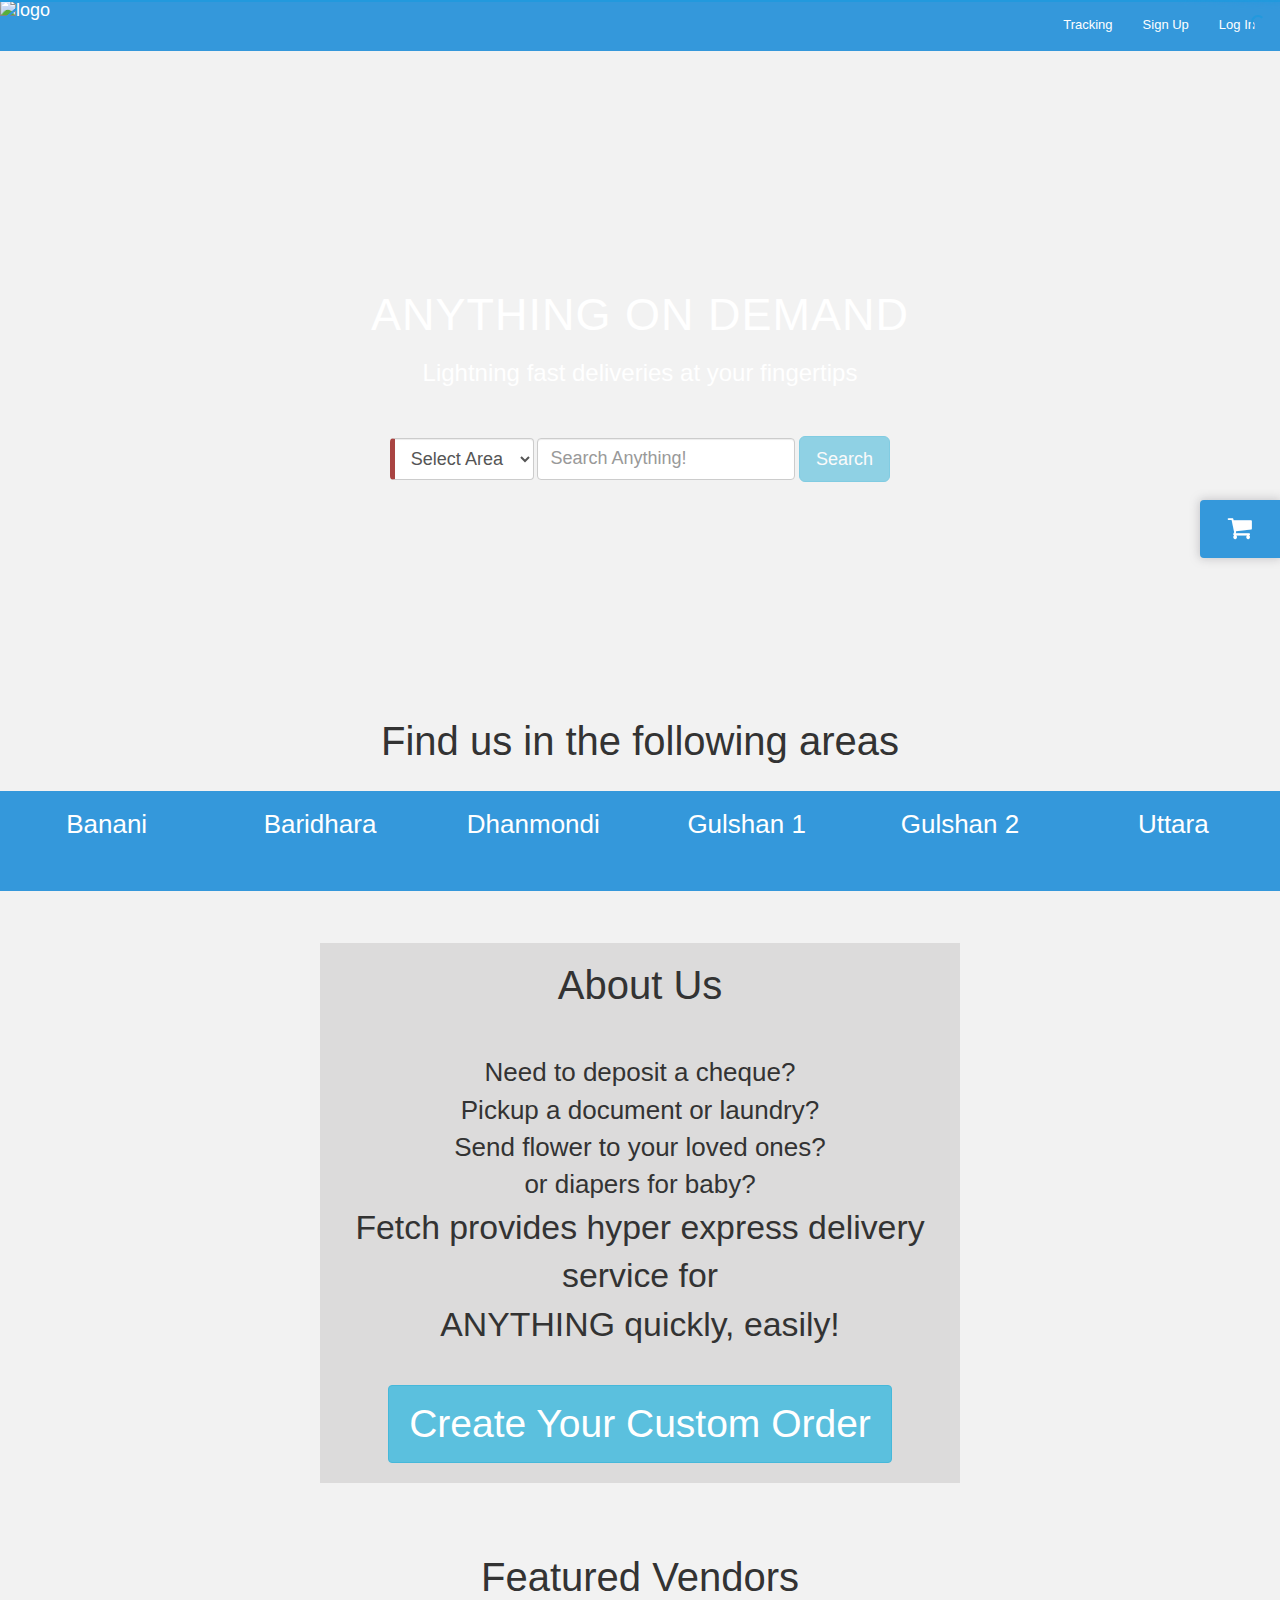
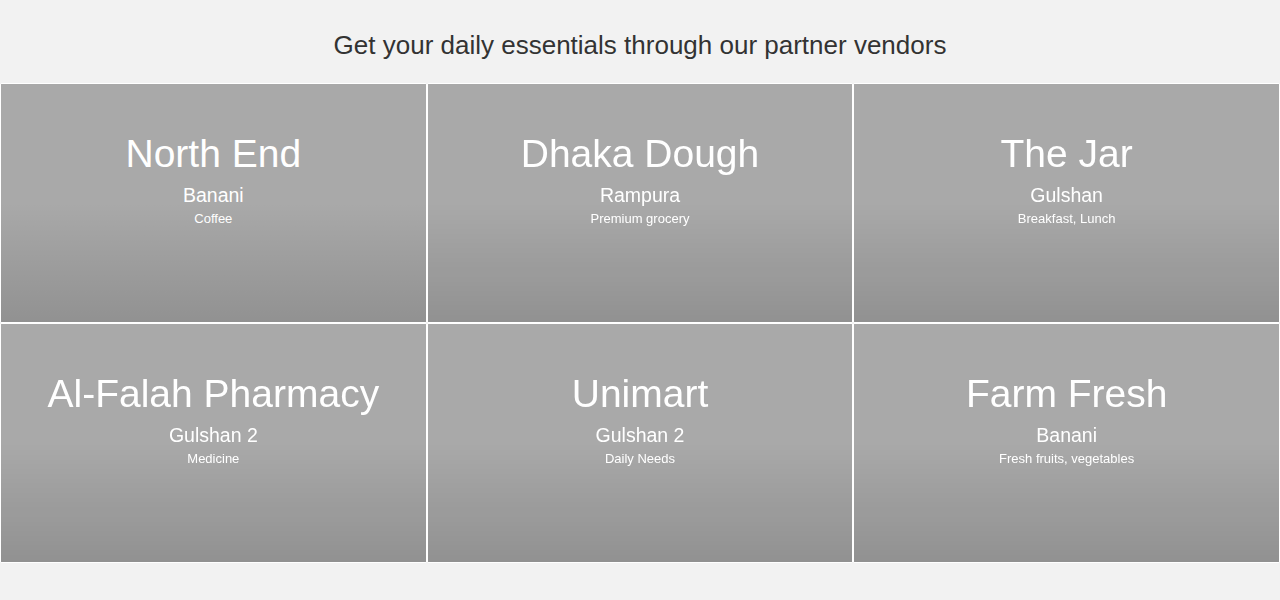
==== index.html @ 1026d93a "added sidebar order cart" ====
<!DOCTYPE html>
<html>
  <head>
    <base href="/">
    <meta charset="UTF-8">
    <meta name="viewport" content="width=device-width, initial-scale=1">

    <meta http-equiv="X-UA-Compatible" content="IE=edge">
    <meta name="description" content="Web client for TaskCat">
    <meta name="author" content="NerdCats">
    <link rel="shortcut icon" href="assets/img/favicon.png">
    <title>Loading ..</title>

    <script src="assets/lib-48194ce03d.js"></script>

    <link rel="stylesheet" href="assets/bundle-b30ed6eff9.css">

    <!-- inject:js -->
    <script src="/app/bundle-226442ccc1.js"></script>
    <!-- endinject -->

    

  </head>

  <!--Display the application -->
  <body>
    <webcat>Loading...</webcat>
  </body>

</html>
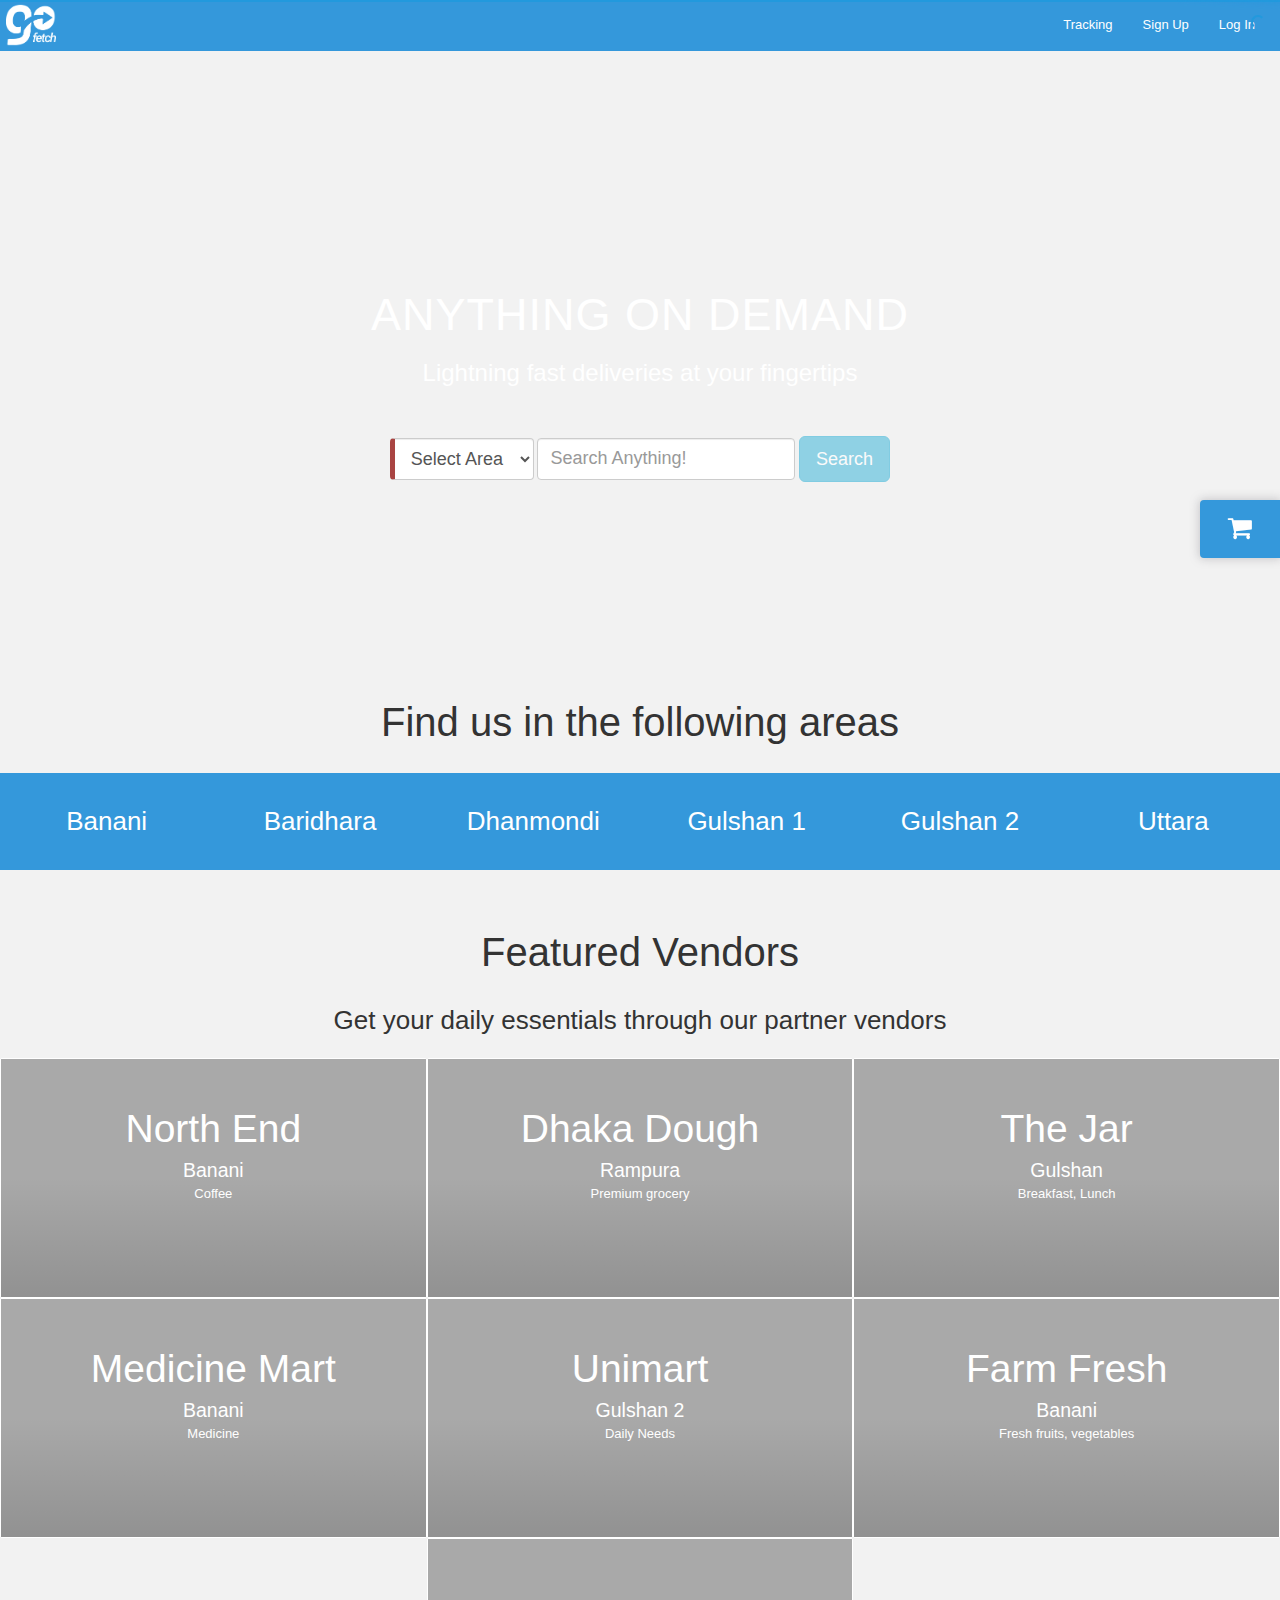
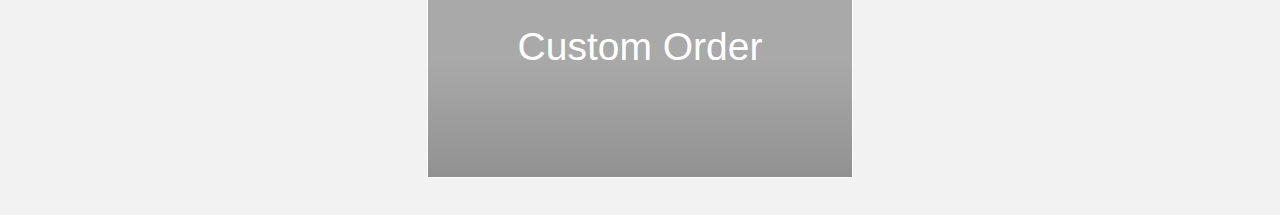
==== commit 6a866b96: "last moment fixes" ====
--- a/index.html
+++ b/index.html
@@ -11,12 +11,12 @@
     <link rel="shortcut icon" href="assets/img/favicon.png">
     <title>Loading ..</title>
 
-    <script src="assets/lib-48194ce03d.js"></script>
+    <script src="assets/lib-48194ce03d1.js"></script>
 
-    <link rel="stylesheet" href="assets/bundle-b30ed6eff9.css">
+    <link rel="stylesheet" href="assets/bundle-b30ed6eff91.css">
 
     <!-- inject:js -->
-    <script src="/app/bundle-226442ccc1.js"></script>
+    <script src="/app/bundle-7e0d25033b1.js"></script>
     <!-- endinject -->
 
     
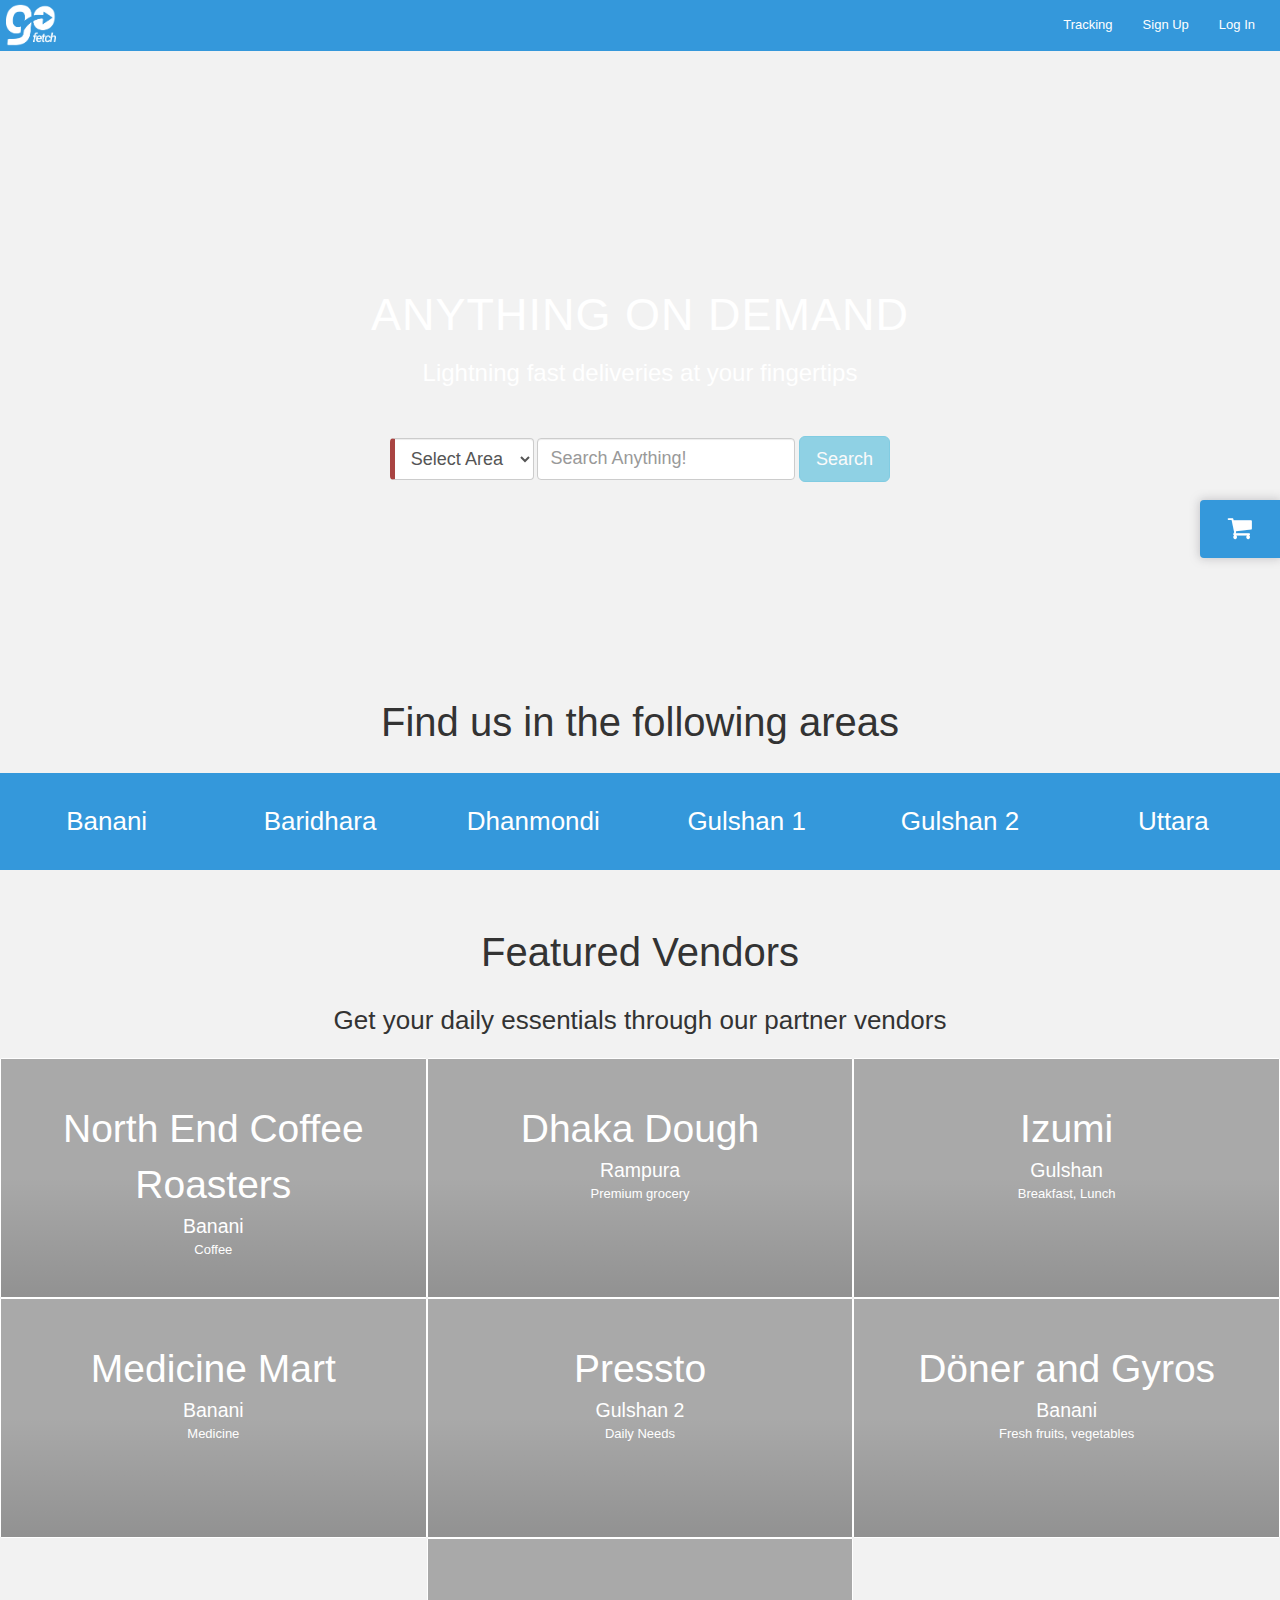
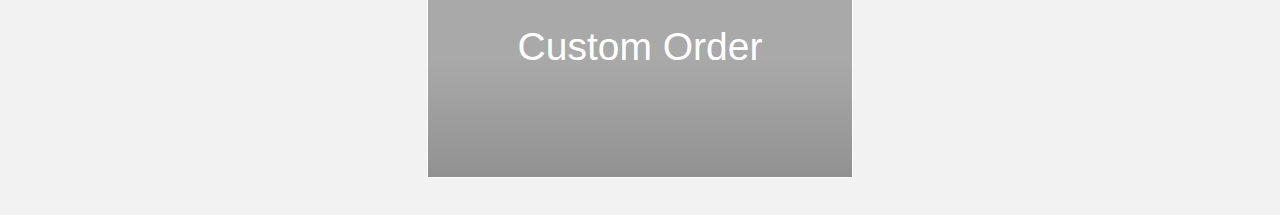
==== commit a7fa278b: "bugfix" ====
--- a/index.html
+++ b/index.html
@@ -11,12 +11,12 @@
     <link rel="shortcut icon" href="assets/img/favicon.png">
     <title>Loading ..</title>
 
-    <script src="assets/lib-48194ce03d1.js"></script>
+    <script src="assets/lib-48194ce03d.js"></script>
 
-    <link rel="stylesheet" href="assets/bundle-b30ed6eff91.css">
+    <link rel="stylesheet" href="assets/bundle-b30ed6eff9.css">
 
     <!-- inject:js -->
-    <script src="/app/bundle-7e0d25033b1.js"></script>
+    <script src="/app/bundle-4627bc7655.js"></script>
     <!-- endinject -->
 
     
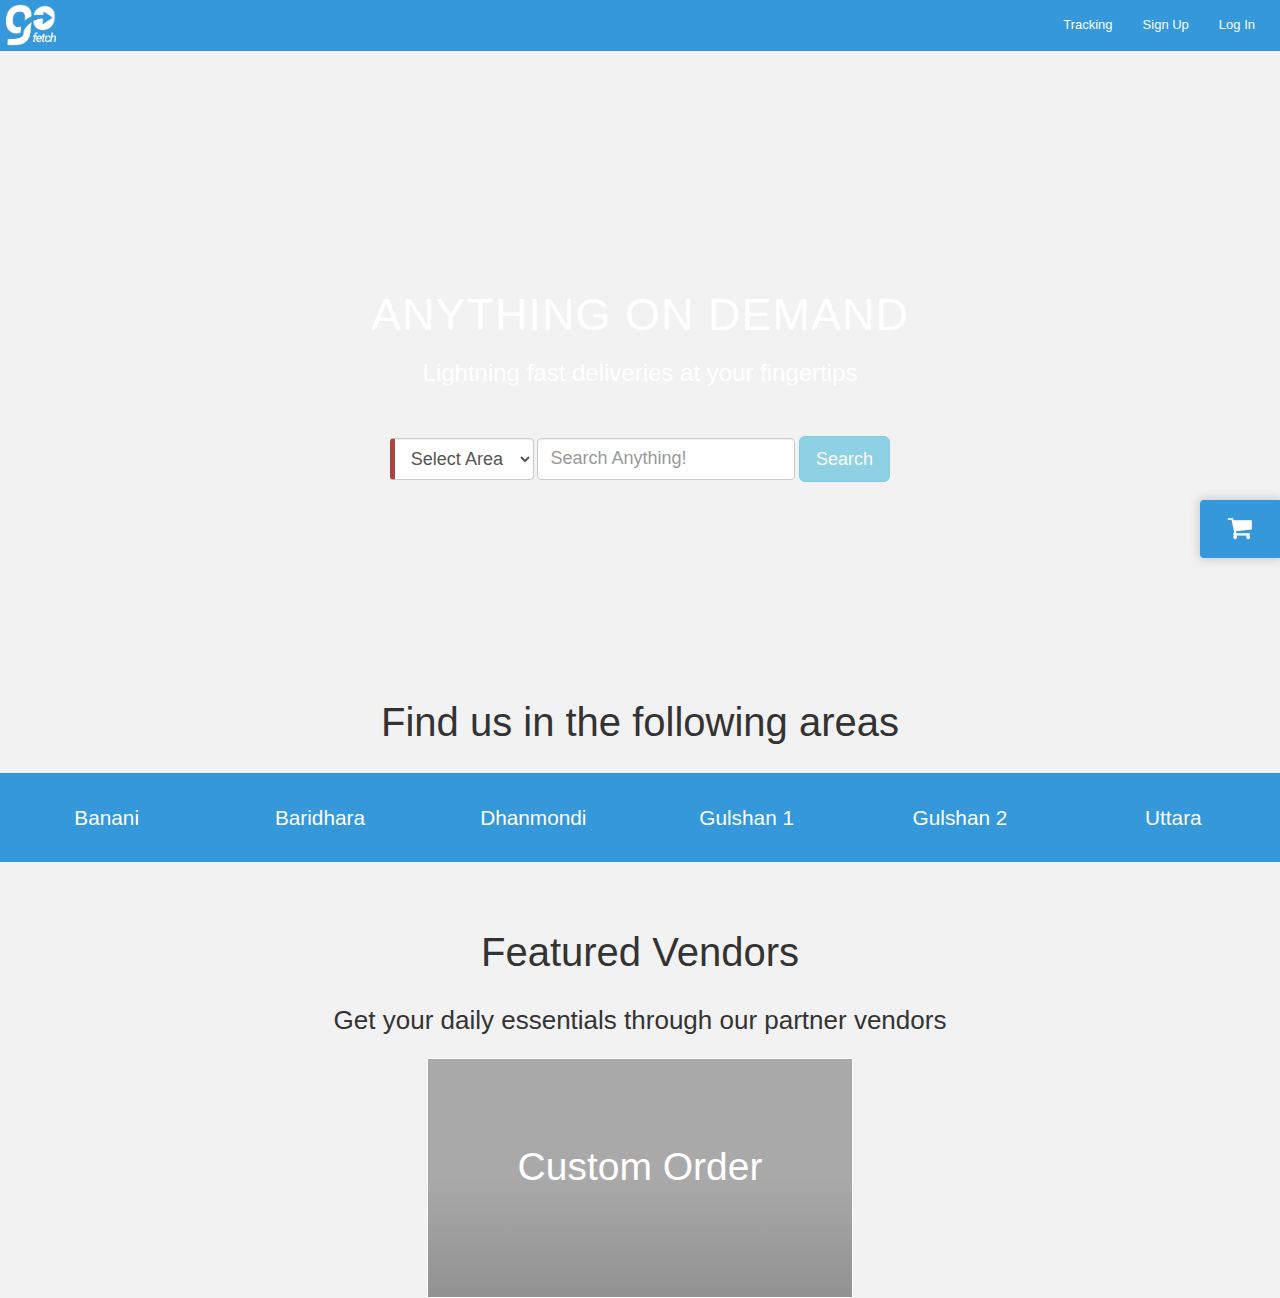
==== commit 57238c0e: "loading featured vendors from remote" ====
--- a/index.html
+++ b/index.html
@@ -11,12 +11,12 @@
     <link rel="shortcut icon" href="assets/img/favicon.png">
     <title>Loading ..</title>
 
-    <script src="assets/lib-48194ce03d.js"></script>
+    <script src="assets/lib-1ea5570891.js"></script>
 
-    <link rel="stylesheet" href="assets/bundle-b30ed6eff9.css">
+    <link rel="stylesheet" href="assets/bundle-21f5ca4ded.css">
 
     <!-- inject:js -->
-    <script src="/app/bundle-4627bc7655.js"></script>
+    <script src="/app/bundle-6f53400d51.js"></script>
     <!-- endinject -->
 
     
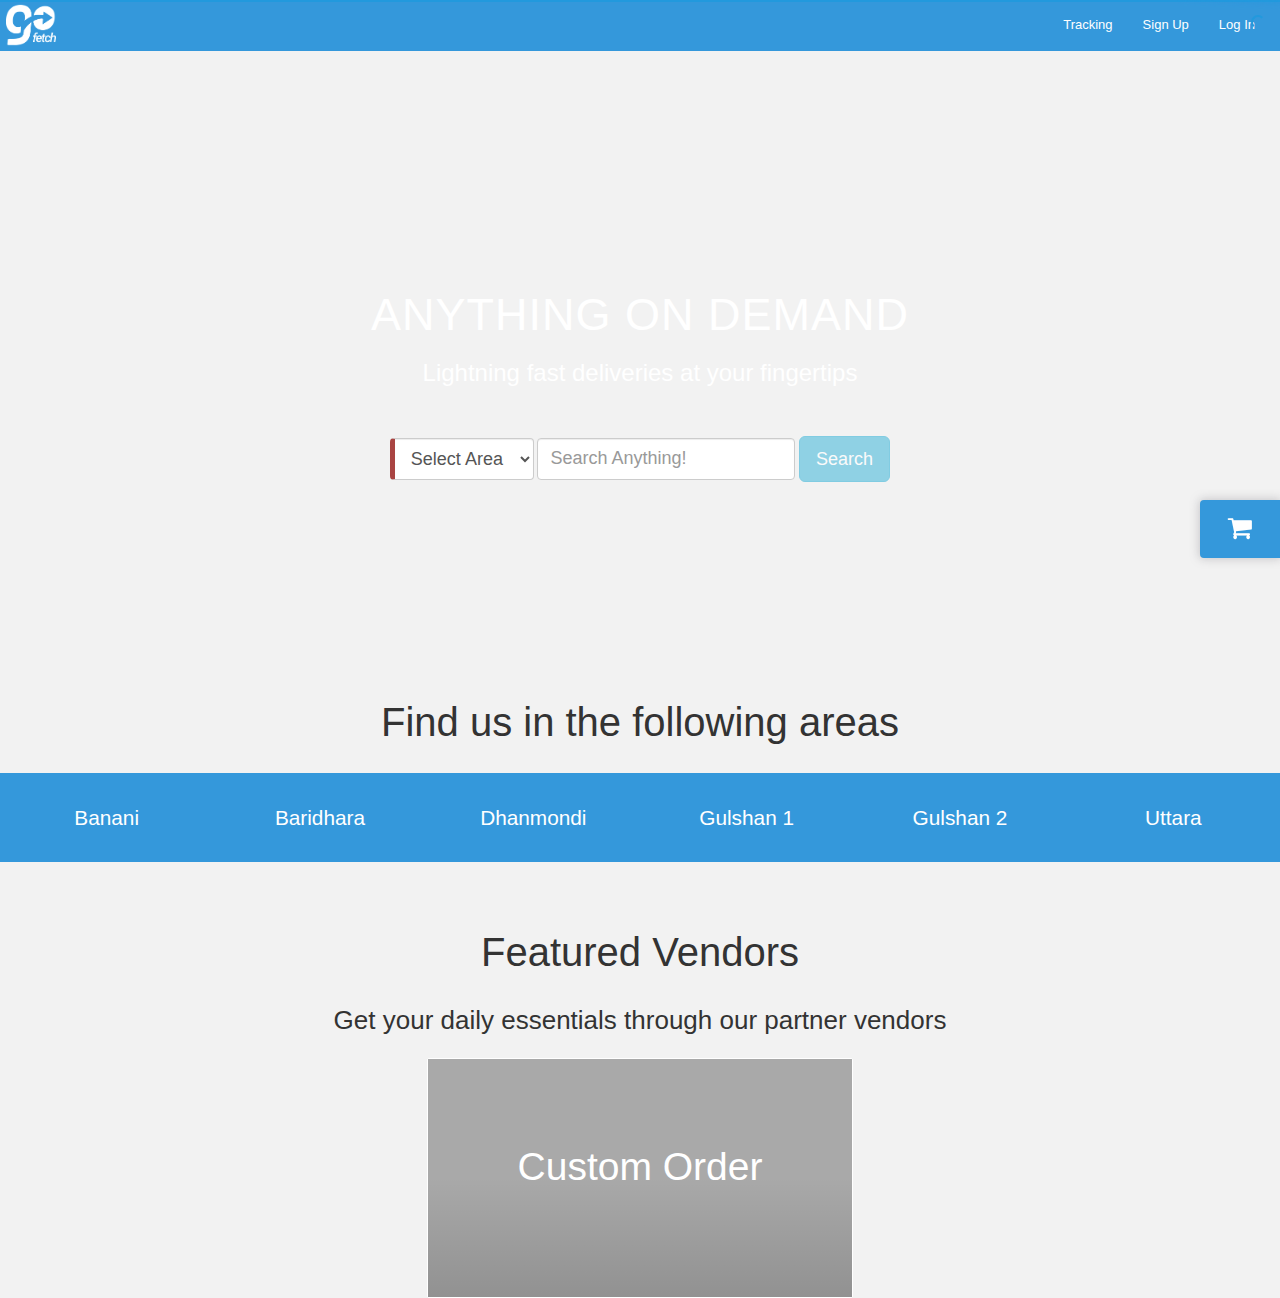
==== commit 3124c4f7: "added version number at the end of static files" ====
--- a/index.html
+++ b/index.html
@@ -11,12 +11,12 @@
     <link rel="shortcut icon" href="assets/img/favicon.png">
     <title>Loading ..</title>
 
-    <script src="assets/lib-1ea5570891.js"></script>
+    <script src="assets/lib-1ea5570891.js?version=1"></script>
 
-    <link rel="stylesheet" href="assets/bundle-21f5ca4ded.css">
+    <link rel="stylesheet" href="assets/bundle-21f5ca4ded.css?version=1">
 
     <!-- inject:js -->
-    <script src="/app/bundle-6f53400d51.js"></script>
+    <script src="/app/bundle-6f53400d51.js?version=1"></script>
     <!-- endinject -->
 
     
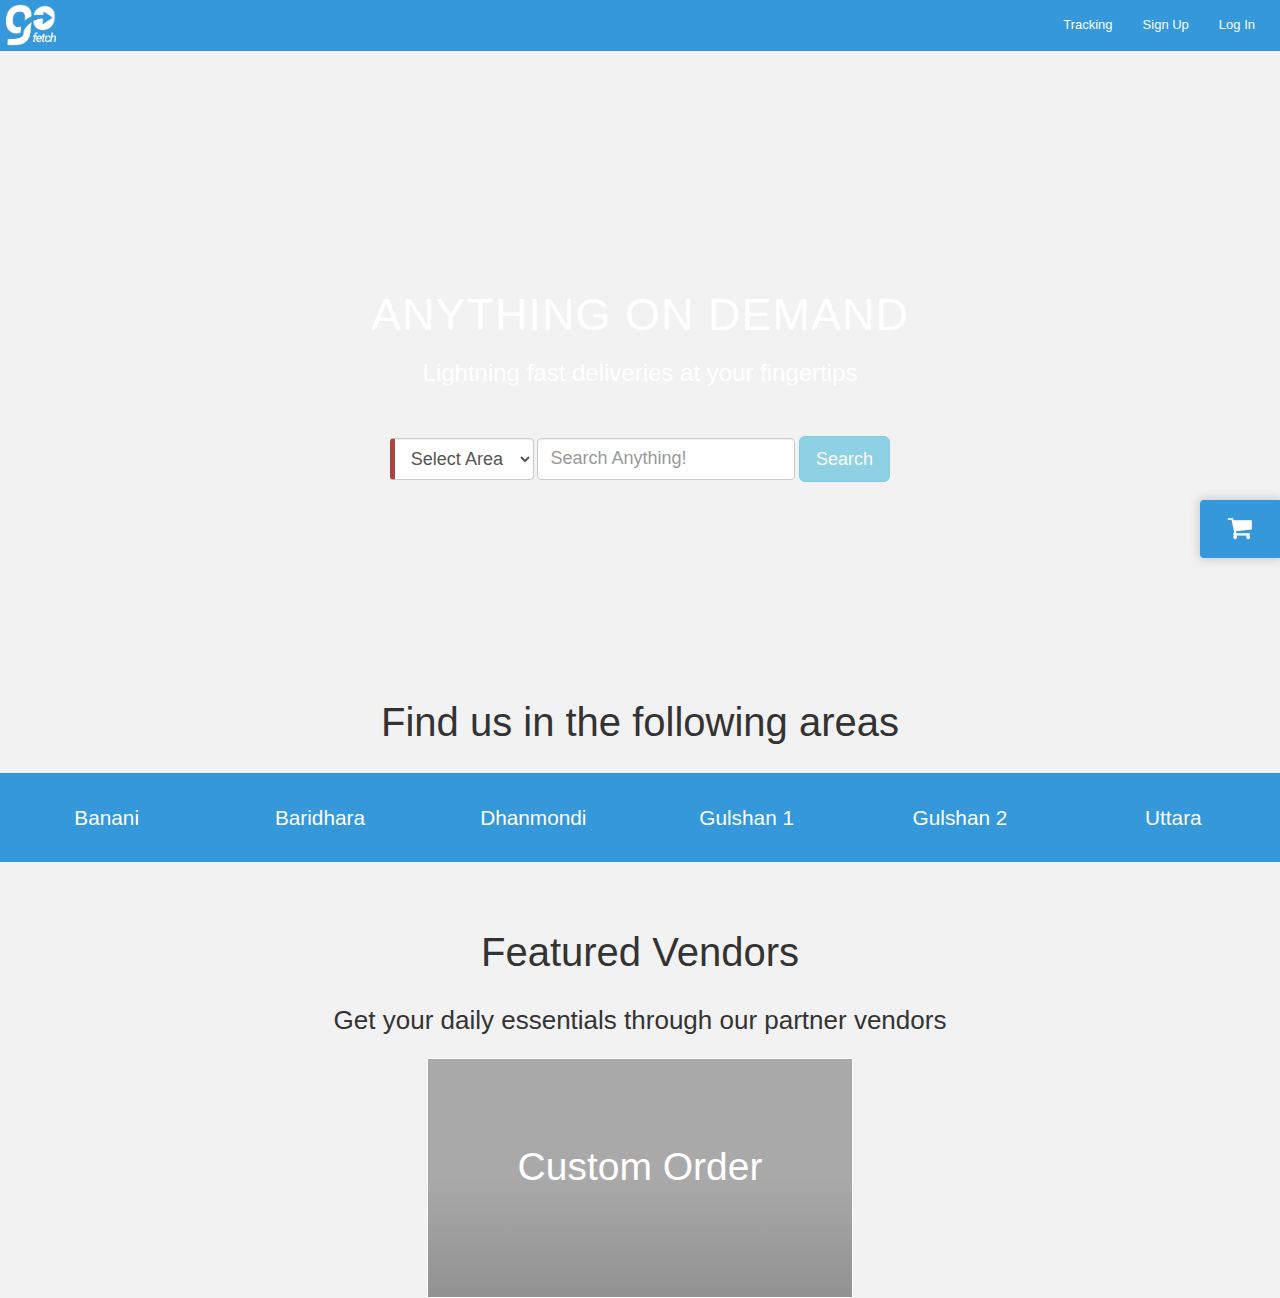
==== commit 65517655: "mobile view glitch on sidebar cart fixed" ====
--- a/index.html
+++ b/index.html
@@ -11,12 +11,12 @@
     <link rel="shortcut icon" href="assets/img/favicon.png">
     <title>Loading ..</title>
 
-    <script src="assets/lib-1ea5570891.js?version=1"></script>
+    <script src="assets/lib-48194ce03d.js?version=aushd8asi8dj"></script>
 
-    <link rel="stylesheet" href="assets/bundle-21f5ca4ded.css?version=1">
+    <link rel="stylesheet" href="assets/bundle-b30ed6eff9.css?version=aushd8asi8dj">
 
     <!-- inject:js -->
-    <script src="/app/bundle-6f53400d51.js?version=1"></script>
+    <script src="/app/bundle-91ca4eead8.js?version=aushd8asi8dj"></script>
     <!-- endinject -->
 
     
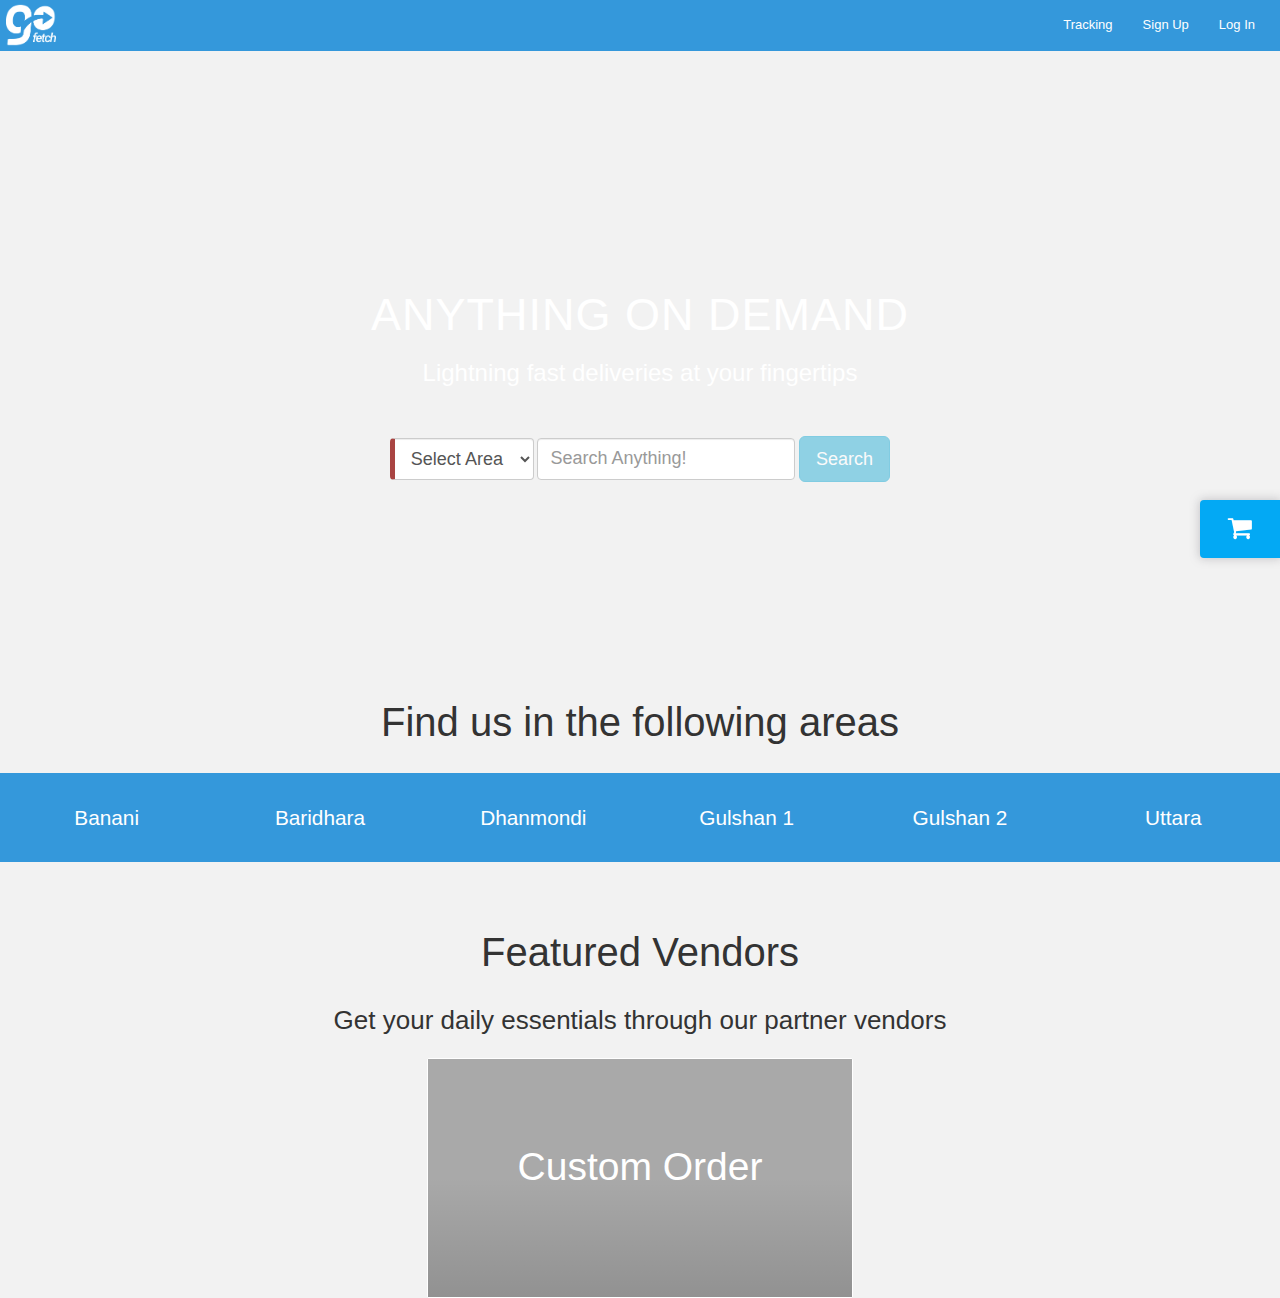
==== commit b60a6d13: "order color is red when there are items" ====
--- a/index.html
+++ b/index.html
@@ -11,12 +11,12 @@
     <link rel="shortcut icon" href="assets/img/favicon.png">
     <title>Loading ..</title>
 
-    <script src="assets/lib-48194ce03d.js?version=aushd8asi8dj"></script>
+    <script src="assets/lib-48194ce03d.js?version=ajsuhnduajsdiashjdujasidjahisybfaiubdsfdnsds"></script>
 
-    <link rel="stylesheet" href="assets/bundle-b30ed6eff9.css?version=aushd8asi8dj">
+    <link rel="stylesheet" href="assets/bundle-8cc04b5ef4.css?version=ajsuhnduajsdiashjdujasidjahisybfaiubdsfdnsds">
 
     <!-- inject:js -->
-    <script src="/app/bundle-91ca4eead8.js?version=aushd8asi8dj"></script>
+    <script src="/app/bundle-df357fc7f5.js?version=ajsuhnduajsdiashjdujasidjahisybfaiubdsfdnsds"></script>
     <!-- endinject -->
 
     
